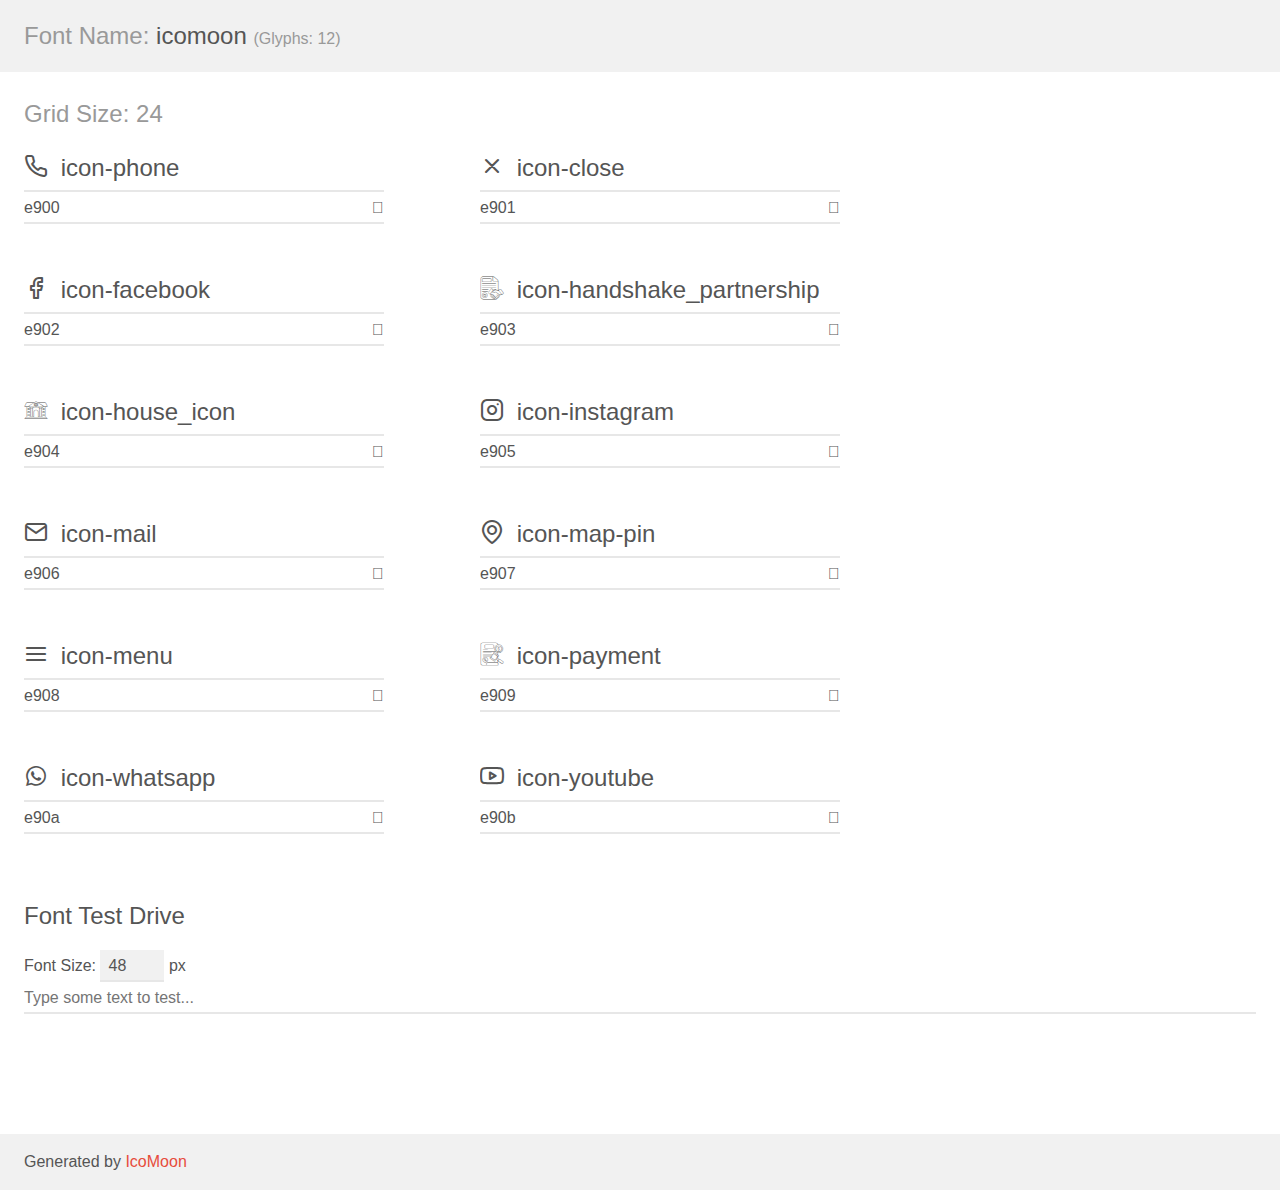
==== assets/fonts/demo.html @ 310bf523 ":package: alterações" ====
<!doctype html>
<html>
<head>
    <meta charset="utf-8">
    <title>IcoMoon Demo</title>
    <meta name="description" content="An Icon Font Generated By IcoMoon.io">
    <meta name="viewport" content="width=device-width, initial-scale=1">
    <link rel="stylesheet" href="demo-files/demo.css">
    <link rel="stylesheet" href="style.css"></head>
<body>
    <div class="bgc1 clearfix">
        <h1 class="mhmm mvm"><span class="fgc1">Font Name:</span> icomoon <small class="fgc1">(Glyphs:&nbsp;12)</small></h1>
    </div>
    <div class="clearfix mhl ptl">
        <h1 class="mvm mtn fgc1">Grid Size: 24</h1>
        <div class="glyph fs1">
            <div class="clearfix bshadow0 pbs">
                <span class="icon-phone"></span>
                <span class="mls"> icon-phone</span>
            </div>
            <fieldset class="fs0 size1of1 clearfix hidden-false">
                <input type="text" readonly value="e900" class="unit size1of2" />
                <input type="text" maxlength="1" readonly value="&#xe900;" class="unitRight size1of2 talign-right" />
            </fieldset>
            <div class="fs0 bshadow0 clearfix hidden-true">
                <span class="unit pvs fgc1">liga: </span>
                <input type="text" readonly value="" class="liga unitRight" />
            </div>
        </div>
        <div class="glyph fs1">
            <div class="clearfix bshadow0 pbs">
                <span class="icon-close"></span>
                <span class="mls"> icon-close</span>
            </div>
            <fieldset class="fs0 size1of1 clearfix hidden-false">
                <input type="text" readonly value="e901" class="unit size1of2" />
                <input type="text" maxlength="1" readonly value="&#xe901;" class="unitRight size1of2 talign-right" />
            </fieldset>
            <div class="fs0 bshadow0 clearfix hidden-true">
                <span class="unit pvs fgc1">liga: </span>
                <input type="text" readonly value="" class="liga unitRight" />
            </div>
        </div>
        <div class="glyph fs1">
            <div class="clearfix bshadow0 pbs">
                <span class="icon-facebook"></span>
                <span class="mls"> icon-facebook</span>
            </div>
            <fieldset class="fs0 size1of1 clearfix hidden-false">
                <input type="text" readonly value="e902" class="unit size1of2" />
                <input type="text" maxlength="1" readonly value="&#xe902;" class="unitRight size1of2 talign-right" />
            </fieldset>
            <div class="fs0 bshadow0 clearfix hidden-true">
                <span class="unit pvs fgc1">liga: </span>
                <input type="text" readonly value="" class="liga unitRight" />
            </div>
        </div>
        <div class="glyph fs1">
            <div class="clearfix bshadow0 pbs">
                <span class="icon-handshake_partnership"></span>
                <span class="mls"> icon-handshake_partnership</span>
            </div>
            <fieldset class="fs0 size1of1 clearfix hidden-false">
                <input type="text" readonly value="e903" class="unit size1of2" />
                <input type="text" maxlength="1" readonly value="&#xe903;" class="unitRight size1of2 talign-right" />
            </fieldset>
            <div class="fs0 bshadow0 clearfix hidden-true">
                <span class="unit pvs fgc1">liga: </span>
                <input type="text" readonly value="" class="liga unitRight" />
            </div>
        </div>
        <div class="glyph fs1">
            <div class="clearfix bshadow0 pbs">
                <span class="icon-house_icon"></span>
                <span class="mls"> icon-house_icon</span>
            </div>
            <fieldset class="fs0 size1of1 clearfix hidden-false">
                <input type="text" readonly value="e904" class="unit size1of2" />
                <input type="text" maxlength="1" readonly value="&#xe904;" class="unitRight size1of2 talign-right" />
            </fieldset>
            <div class="fs0 bshadow0 clearfix hidden-true">
                <span class="unit pvs fgc1">liga: </span>
                <input type="text" readonly value="" class="liga unitRight" />
            </div>
        </div>
        <div class="glyph fs1">
            <div class="clearfix bshadow0 pbs">
                <span class="icon-instagram"></span>
                <span class="mls"> icon-instagram</span>
            </div>
            <fieldset class="fs0 size1of1 clearfix hidden-false">
                <input type="text" readonly value="e905" class="unit size1of2" />
                <input type="text" maxlength="1" readonly value="&#xe905;" class="unitRight size1of2 talign-right" />
            </fieldset>
            <div class="fs0 bshadow0 clearfix hidden-true">
                <span class="unit pvs fgc1">liga: </span>
                <input type="text" readonly value="" class="liga unitRight" />
            </div>
        </div>
        <div class="glyph fs1">
            <div class="clearfix bshadow0 pbs">
                <span class="icon-mail"></span>
                <span class="mls"> icon-mail</span>
            </div>
            <fieldset class="fs0 size1of1 clearfix hidden-false">
                <input type="text" readonly value="e906" class="unit size1of2" />
                <input type="text" maxlength="1" readonly value="&#xe906;" class="unitRight size1of2 talign-right" />
            </fieldset>
            <div class="fs0 bshadow0 clearfix hidden-true">
                <span class="unit pvs fgc1">liga: </span>
                <input type="text" readonly value="" class="liga unitRight" />
            </div>
        </div>
        <div class="glyph fs1">
            <div class="clearfix bshadow0 pbs">
                <span class="icon-map-pin"></span>
                <span class="mls"> icon-map-pin</span>
            </div>
            <fieldset class="fs0 size1of1 clearfix hidden-false">
                <input type="text" readonly value="e907" class="unit size1of2" />
                <input type="text" maxlength="1" readonly value="&#xe907;" class="unitRight size1of2 talign-right" />
            </fieldset>
            <div class="fs0 bshadow0 clearfix hidden-true">
                <span class="unit pvs fgc1">liga: </span>
                <input type="text" readonly value="" class="liga unitRight" />
            </div>
        </div>
        <div class="glyph fs1">
            <div class="clearfix bshadow0 pbs">
                <span class="icon-menu"></span>
                <span class="mls"> icon-menu</span>
            </div>
            <fieldset class="fs0 size1of1 clearfix hidden-false">
                <input type="text" readonly value="e908" class="unit size1of2" />
                <input type="text" maxlength="1" readonly value="&#xe908;" class="unitRight size1of2 talign-right" />
            </fieldset>
            <div class="fs0 bshadow0 clearfix hidden-true">
                <span class="unit pvs fgc1">liga: </span>
                <input type="text" readonly value="" class="liga unitRight" />
            </div>
        </div>
        <div class="glyph fs1">
            <div class="clearfix bshadow0 pbs">
                <span class="icon-payment"></span>
                <span class="mls"> icon-payment</span>
            </div>
            <fieldset class="fs0 size1of1 clearfix hidden-false">
                <input type="text" readonly value="e909" class="unit size1of2" />
                <input type="text" maxlength="1" readonly value="&#xe909;" class="unitRight size1of2 talign-right" />
            </fieldset>
            <div class="fs0 bshadow0 clearfix hidden-true">
                <span class="unit pvs fgc1">liga: </span>
                <input type="text" readonly value="" class="liga unitRight" />
            </div>
        </div>
        <div class="glyph fs1">
            <div class="clearfix bshadow0 pbs">
                <span class="icon-whatsapp"></span>
                <span class="mls"> icon-whatsapp</span>
            </div>
            <fieldset class="fs0 size1of1 clearfix hidden-false">
                <input type="text" readonly value="e90a" class="unit size1of2" />
                <input type="text" maxlength="1" readonly value="&#xe90a;" class="unitRight size1of2 talign-right" />
            </fieldset>
            <div class="fs0 bshadow0 clearfix hidden-true">
                <span class="unit pvs fgc1">liga: </span>
                <input type="text" readonly value="" class="liga unitRight" />
            </div>
        </div>
        <div class="glyph fs1">
            <div class="clearfix bshadow0 pbs">
                <span class="icon-youtube"></span>
                <span class="mls"> icon-youtube</span>
            </div>
            <fieldset class="fs0 size1of1 clearfix hidden-false">
                <input type="text" readonly value="e90b" class="unit size1of2" />
                <input type="text" maxlength="1" readonly value="&#xe90b;" class="unitRight size1of2 talign-right" />
            </fieldset>
            <div class="fs0 bshadow0 clearfix hidden-true">
                <span class="unit pvs fgc1">liga: </span>
                <input type="text" readonly value="" class="liga unitRight" />
            </div>
        </div>
    </div>

    <!--[if gt IE 8]><!-->
    <div class="mhl clearfix mbl">
        <h1>Font Test Drive</h1>
        <label>
            Font Size: <input id="fontSize" type="number" class="textbox0 mbm"
            min="8" value="48" />
            px
        </label>
        <input id="testText" type="text" class="phl size1of1 mvl"
        placeholder="Type some text to test..." value=""/>
        <div id="testDrive" class="icon-" style="font-family: icomoon">&nbsp;
        </div>
    </div>
    <!--<![endif]-->
    <div class="bgc1 clearfix">
        <p class="mhl">Generated by <a href="https://icomoon.io/app">IcoMoon</a></p>
    </div>

    <script src="demo-files/demo.js"></script>
</body>
</html>
---- assets/fonts/demo-files/demo.css ----
body {
  padding: 0;
  margin: 0;
  font-family: sans-serif;
  font-size: 1em;
  line-height: 1.5;
  color: #555;
  background: #fff;
}
h1 {
  font-size: 1.5em;
  font-weight: normal;
}
small {
  font-size: .66666667em;
}
a {
  color: #e74c3c;
  text-decoration: none;
}
a:hover, a:focus {
  box-shadow: 0 1px #e74c3c;
}
.bshadow0, input {
  box-shadow: inset 0 -2px #e7e7e7;
}
input:hover {
  box-shadow: inset 0 -2px #ccc;
}
input, fieldset {
  font-family: sans-serif;
  font-size: 1em;
  margin: 0;
  padding: 0;
  border: 0;
}
input {
  color: inherit;
  line-height: 1.5;
  height: 1.5em;
  padding: .25em 0;
}
input:focus {
  outline: none;
  box-shadow: inset 0 -2px #449fdb;
}
.glyph {
  font-size: 16px;
  width: 15em;
  padding-bottom: 1em;
  margin-right: 4em;
  margin-bottom: 1em;
  float: left;
  overflow: hidden;
}
.liga {
  width: 80%;
  width: calc(100% - 2.5em);
}
.talign-right {
  text-align: right;
}
.talign-center {
  text-align: center;
}
.bgc1 {
  background: #f1f1f1;
}
.fgc1 {
  color: #999;
}
.fgc0 {
  color: #000;
}
p {
  margin-top: 1em;
  margin-bottom: 1em;
}
.mvm {
  margin-top: .75em;
  margin-bottom: .75em;
}
.mtn {
  margin-top: 0;
}
.mtl, .mal {
  margin-top: 1.5em;
}
.mbl, .mal {
  margin-bottom: 1.5em;
}
.mal, .mhl {
  margin-left: 1.5em;
  margin-right: 1.5em;
}
.mhmm {
  margin-left: 1em;
  margin-right: 1em;
}
.mls {
  margin-left: .25em;
}
.ptl {
  padding-top: 1.5em;
}
.pbs, .pvs {
  padding-bottom: .25em;
}
.pvs, .pts {
  padding-top: .25em;
}
.unit {
  float: left;
}
.unitRight {
  float: right;
}
.size1of2 {
  width: 50%;
}
.size1of1 {
  width: 100%;
}
.clearfix:before, .clearfix:after {
  content: " ";
  display: table;
}
.clearfix:after {
  clear: both;
}
.hidden-true {
  display: none;
}
.textbox0 {
  width: 3em;
  background: #f1f1f1;
  padding: .25em .5em;
  line-height: 1.5;
  height: 1.5em;
}
#testDrive {
  display: block;
  padding-top: 24px;
  line-height: 1.5;
}
.fs0 {
  font-size: 16px;
}
.fs1 {
  font-size: 24px;
}
---- assets/fonts/style.css ----
@font-face {
  font-family: 'icomoon';
  src:  url('fonts/icomoon.eot?ukhvnt');
  src:  url('fonts/icomoon.eot?ukhvnt#iefix') format('embedded-opentype'),
    url('fonts/icomoon.ttf?ukhvnt') format('truetype'),
    url('fonts/icomoon.woff?ukhvnt') format('woff'),
    url('fonts/icomoon.svg?ukhvnt#icomoon') format('svg');
  font-weight: normal;
  font-style: normal;
  font-display: block;
}

[class^="icon-"], [class*=" icon-"] {
  /* use !important to prevent issues with browser extensions that change fonts */
  font-family: 'icomoon' !important;
  speak: never;
  font-style: normal;
  font-weight: normal;
  font-variant: normal;
  text-transform: none;
  line-height: 1;

  /* Better Font Rendering =========== */
  -webkit-font-smoothing: antialiased;
  -moz-osx-font-smoothing: grayscale;
}

.icon-phone:before {
  content: "\e900";
}
.icon-close:before {
  content: "\e901";
}
.icon-facebook:before {
  content: "\e902";
}
.icon-handshake_partnership:before {
  content: "\e903";
}
.icon-house_icon:before {
  content: "\e904";
}
.icon-instagram:before {
  content: "\e905";
}
.icon-mail:before {
  content: "\e906";
}
.icon-map-pin:before {
  content: "\e907";
}
.icon-menu:before {
  content: "\e908";
}
.icon-payment:before {
  content: "\e909";
}
.icon-whatsapp:before {
  content: "\e90a";
}
.icon-youtube:before {
  content: "\e90b";
}
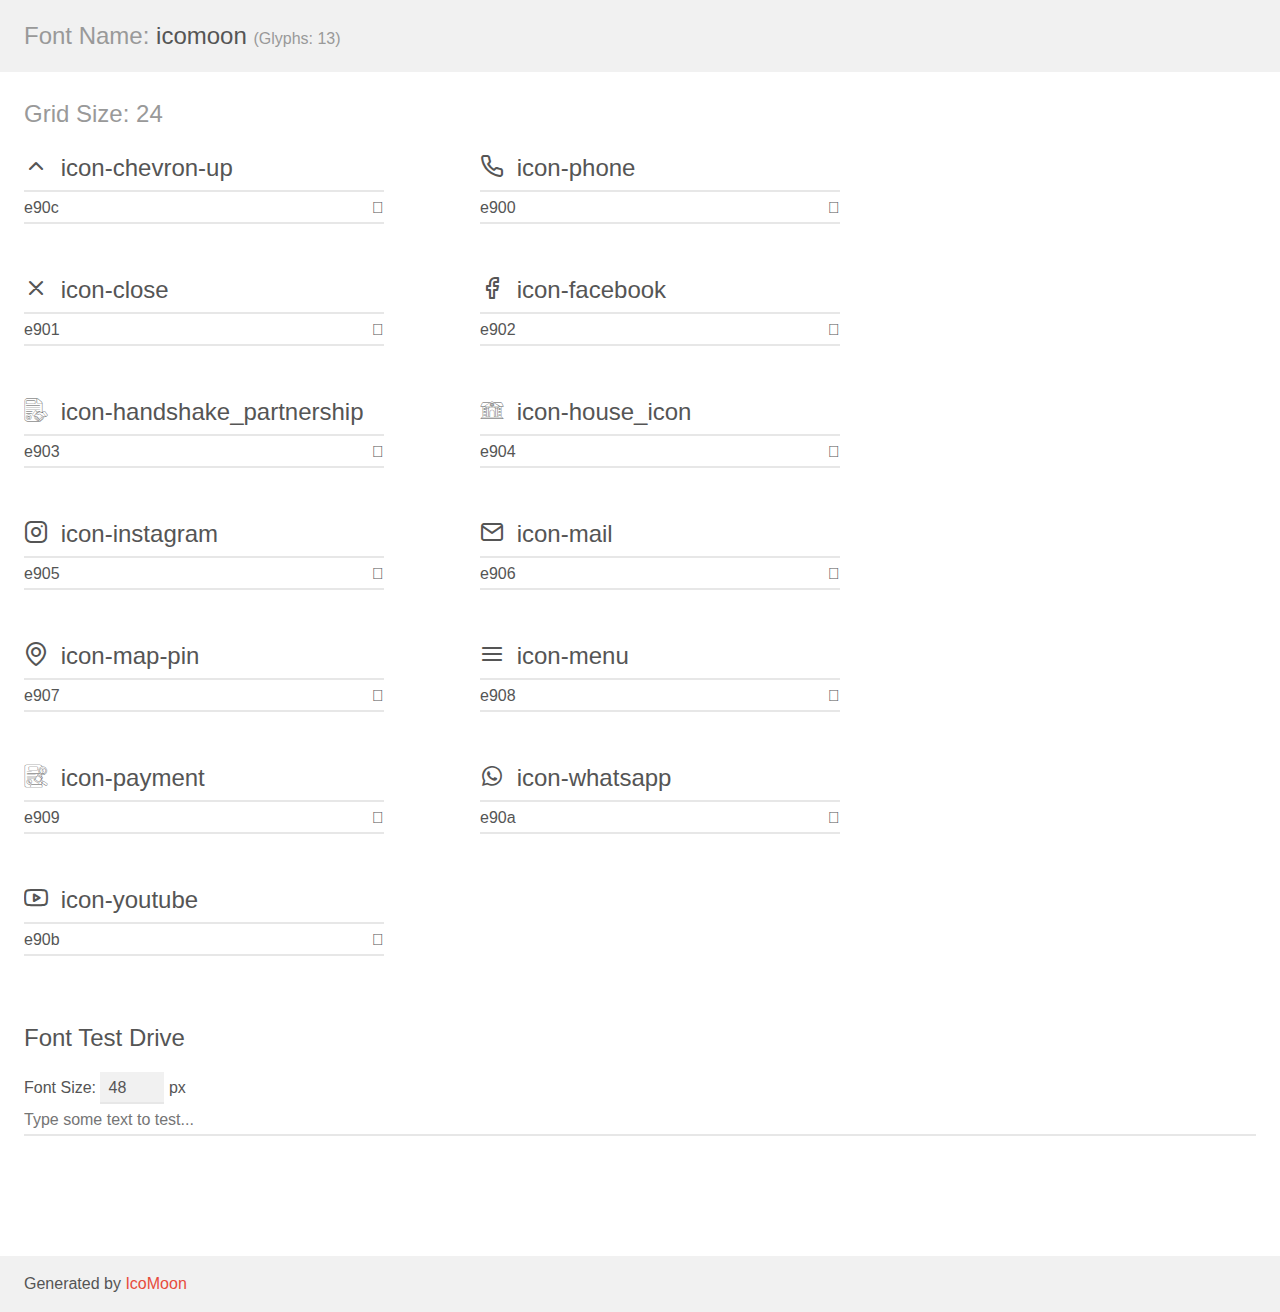
==== commit 279541af: "updates" ====
--- a/assets/fonts/demo.html
+++ b/assets/fonts/demo.html
@@ -9,10 +9,24 @@
     <link rel="stylesheet" href="style.css"></head>
 <body>
     <div class="bgc1 clearfix">
-        <h1 class="mhmm mvm"><span class="fgc1">Font Name:</span> icomoon <small class="fgc1">(Glyphs:&nbsp;12)</small></h1>
+        <h1 class="mhmm mvm"><span class="fgc1">Font Name:</span> icomoon <small class="fgc1">(Glyphs:&nbsp;13)</small></h1>
     </div>
     <div class="clearfix mhl ptl">
         <h1 class="mvm mtn fgc1">Grid Size: 24</h1>
+        <div class="glyph fs1">
+            <div class="clearfix bshadow0 pbs">
+                <span class="icon-chevron-up"></span>
+                <span class="mls"> icon-chevron-up</span>
+            </div>
+            <fieldset class="fs0 size1of1 clearfix hidden-false">
+                <input type="text" readonly value="e90c" class="unit size1of2" />
+                <input type="text" maxlength="1" readonly value="&#xe90c;" class="unitRight size1of2 talign-right" />
+            </fieldset>
+            <div class="fs0 bshadow0 clearfix hidden-true">
+                <span class="unit pvs fgc1">liga: </span>
+                <input type="text" readonly value="" class="liga unitRight" />
+            </div>
+        </div>
         <div class="glyph fs1">
             <div class="clearfix bshadow0 pbs">
                 <span class="icon-phone"></span>
--- a/assets/fonts/style.css
+++ b/assets/fonts/style.css
@@ -1,10 +1,10 @@
 @font-face {
   font-family: 'icomoon';
-  src:  url('fonts/icomoon.eot?ukhvnt');
-  src:  url('fonts/icomoon.eot?ukhvnt#iefix') format('embedded-opentype'),
-    url('fonts/icomoon.ttf?ukhvnt') format('truetype'),
-    url('fonts/icomoon.woff?ukhvnt') format('woff'),
-    url('fonts/icomoon.svg?ukhvnt#icomoon') format('svg');
+  src:  url('fonts/icomoon.eot?c95zlf');
+  src:  url('fonts/icomoon.eot?c95zlf#iefix') format('embedded-opentype'),
+    url('fonts/icomoon.ttf?c95zlf') format('truetype'),
+    url('fonts/icomoon.woff?c95zlf') format('woff'),
+    url('fonts/icomoon.svg?c95zlf#icomoon') format('svg');
   font-weight: normal;
   font-style: normal;
   font-display: block;
@@ -25,6 +25,9 @@
   -moz-osx-font-smoothing: grayscale;
 }
 
+.icon-chevron-up:before {
+  content: "\e90c";
+}
 .icon-phone:before {
   content: "\e900";
 }
